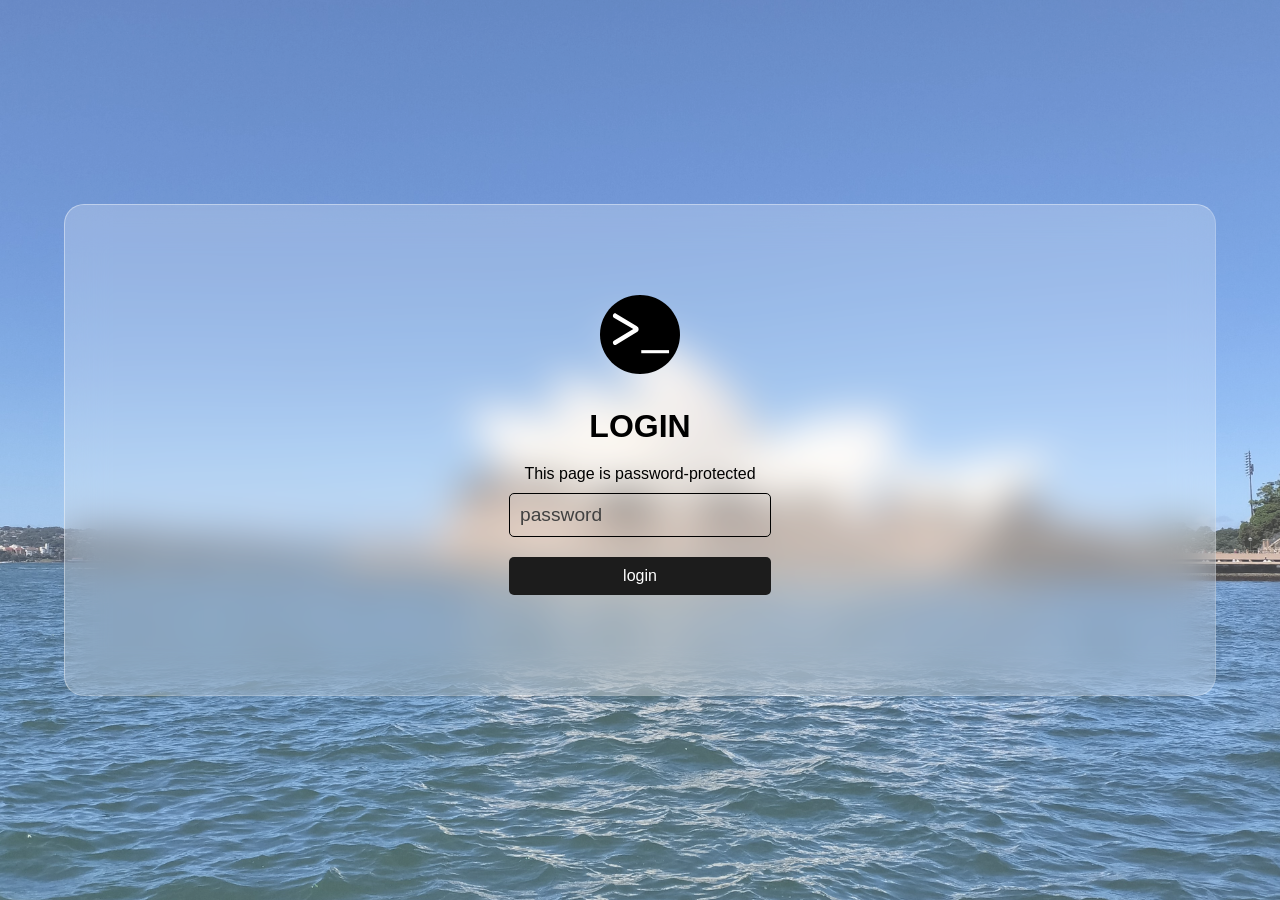
==== login.html @ 3e7f1edf "Create site" ====
<!DOCTYPE html>
<html lang="en">
<head>
  <meta charset="utf-8">
  <title>
    Login
  </title>
  <meta name="robots" content="noindex,nofollow">
  <meta name="viewport" content="width=device-width,initial-scale=1.0">
  <link rel="icon" href="/img/favicon.ico">
  <link rel="stylesheet" type="text/css" href="/css/reset.css">
  <script type="module" src="/js/script.js"></script>
</head>

<style>
  body {
    background-image: url('/img/hero.jpg');
    background-size: cover;
    background-position: center;
    background-repeat: repeat;
    min-height: 100vh;
    display: grid;
    place-items: center;
    font-family: 'Noto Sans JP', sans-serif;
  }

  main {
    height: 100%;
    width: 100%;
    background-color: rgba(255, 255, 255, 0.233);
    display: grid;
    place-items: center;
  }

  #login-wrapper {
    display: flex;
    justify-content: center;
    align-items: center;
    padding: 10vh 0;
    width: 90vw;
    border: 1px solid rgba(255, 255, 255, 0.4);
    border-right-color: rgba(255, 255, 255, 0.2);
    border-bottom-color: rgba(255, 255, 255, 0.2);
    border-radius: 20px;
    background-color: rgba(255, 255, 255, 0.237);
    backdrop-filter: blur(20px);
    -webkit-backdrop-filter: blur(20px);
    text-align: center;
  }

  #login h2 {
    font-size: 2rem;
    margin: 20px 0;
  }

  .img-wrapper img {
    width: 80px;
    margin-bottom: 10px;
    transition: all 1s ease-in-out;
  }

  .img-wrapper:hover img {
    transform: rotateZ(360deg);
  }

  #login input {
    margin: 10px 0;
  }

  #password {
    width: 100%;
    padding: 10px;
    border: 1px solid #000;
    border-radius: 5px;
    font-size: 1.2rem;
    outline: none;
  }

  #password::placeholder {
    color: #414141;
  }

  .login-btn {
    width: 100%;
    padding: 10px;
    border: none;
    border-radius: 5px;
    /* font-size: 1.2rem; */
    background-color: #1c1c1c;
    color: #fff;
    cursor: pointer;
    transition: all 0.3s ease-in-out;
  }

  .login-btn:hover {
    background-color: #414141;
  }

  p#error {
    color: #ff0000;
    text-decoration: underline;
    display: none;
  }
</style>

<body>
  <main>
    <div id="login-wrapper">
      <section id="login">
        <div class="img-wrapper">
          <img src="/img/logo.svg" alt="logo" id="logo">
        </div>
        <h2>LOGIN</h2>
        <p>This page is password-protected</p>
        <p id="error">Authentication FAILED</p>
        <form id="login-form">
          <div class="input-area">
            <input type="password" id="password" name="password" placeholder="password" required>
          </div>
          <input type="submit" value="login" class="login-btn">
        </form>
      </section>
    </div>
  </main>
</body>

</html>
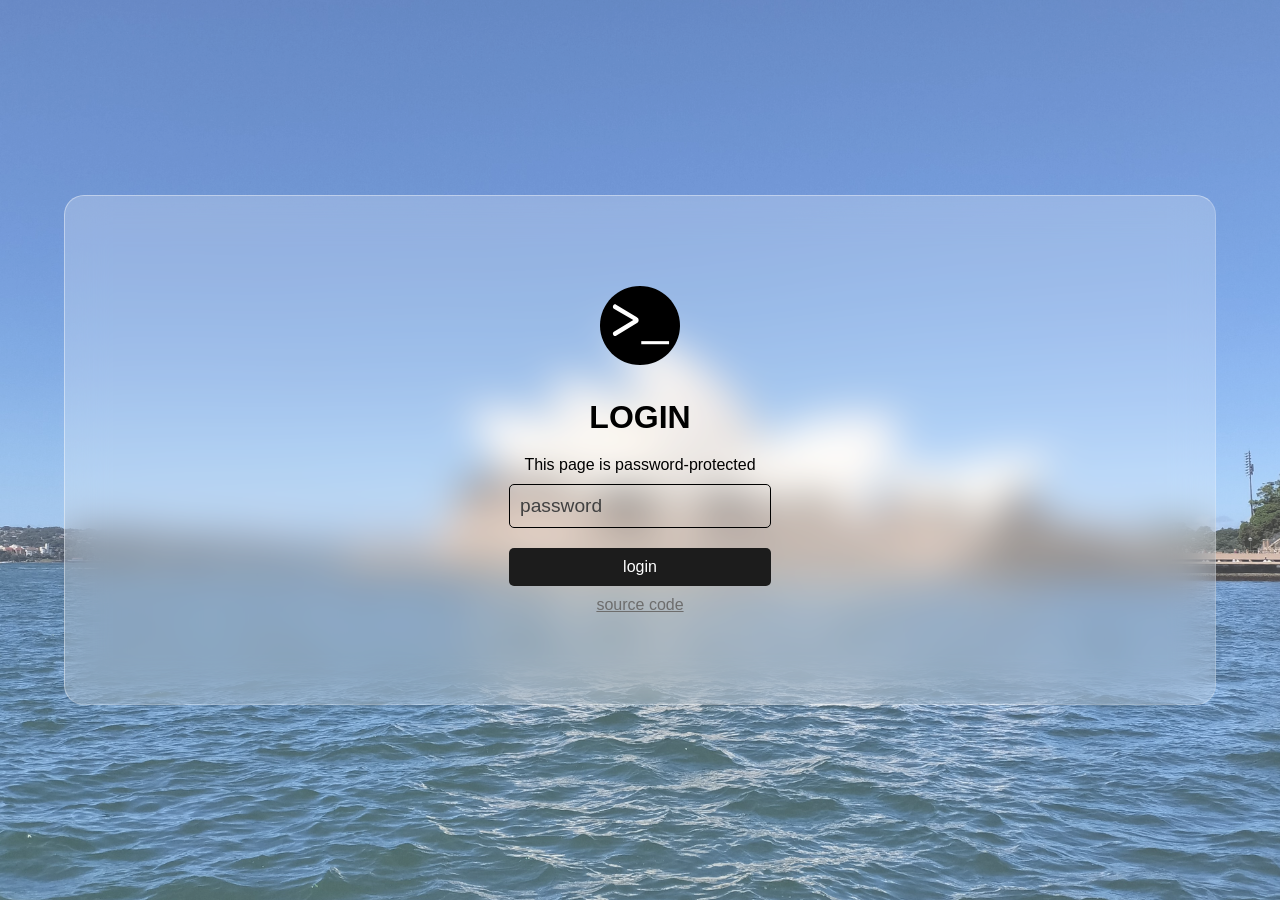
==== commit 939834f5: "Finish" ====
--- a/login.html
+++ b/login.html
@@ -7,14 +7,14 @@
   </title>
   <meta name="robots" content="noindex,nofollow">
   <meta name="viewport" content="width=device-width,initial-scale=1.0">
-  <link rel="icon" href="/img/favicon.ico">
-  <link rel="stylesheet" type="text/css" href="/css/reset.css">
-  <script type="module" src="/js/script.js"></script>
+  <link rel="icon" href="./img/favicon.ico">
+  <link rel="stylesheet" type="text/css" href="./css/reset.css">
+  <script type="module" src="./js/script.js"></script>
 </head>
 
 <style>
   body {
-    background-image: url('/img/hero.jpg');
+    background-image: url('./img/hero.jpg');
     background-size: cover;
     background-position: center;
     background-repeat: repeat;
@@ -108,7 +108,7 @@
     <div id="login-wrapper">
       <section id="login">
         <div class="img-wrapper">
-          <img src="/img/logo.svg" alt="logo" id="logo">
+          <img src="./img/logo.svg" alt="logo" id="logo">
         </div>
         <h2>LOGIN</h2>
         <p>This page is password-protected</p>
@@ -118,6 +118,7 @@
             <input type="password" id="password" name="password" placeholder="password" required>
           </div>
           <input type="submit" value="login" class="login-btn">
+          <a href="https://github.com/taktstooock/client-decrypt" target="_blank" style="color: #6d6d6d;">source code</a>
         </form>
       </section>
     </div>
